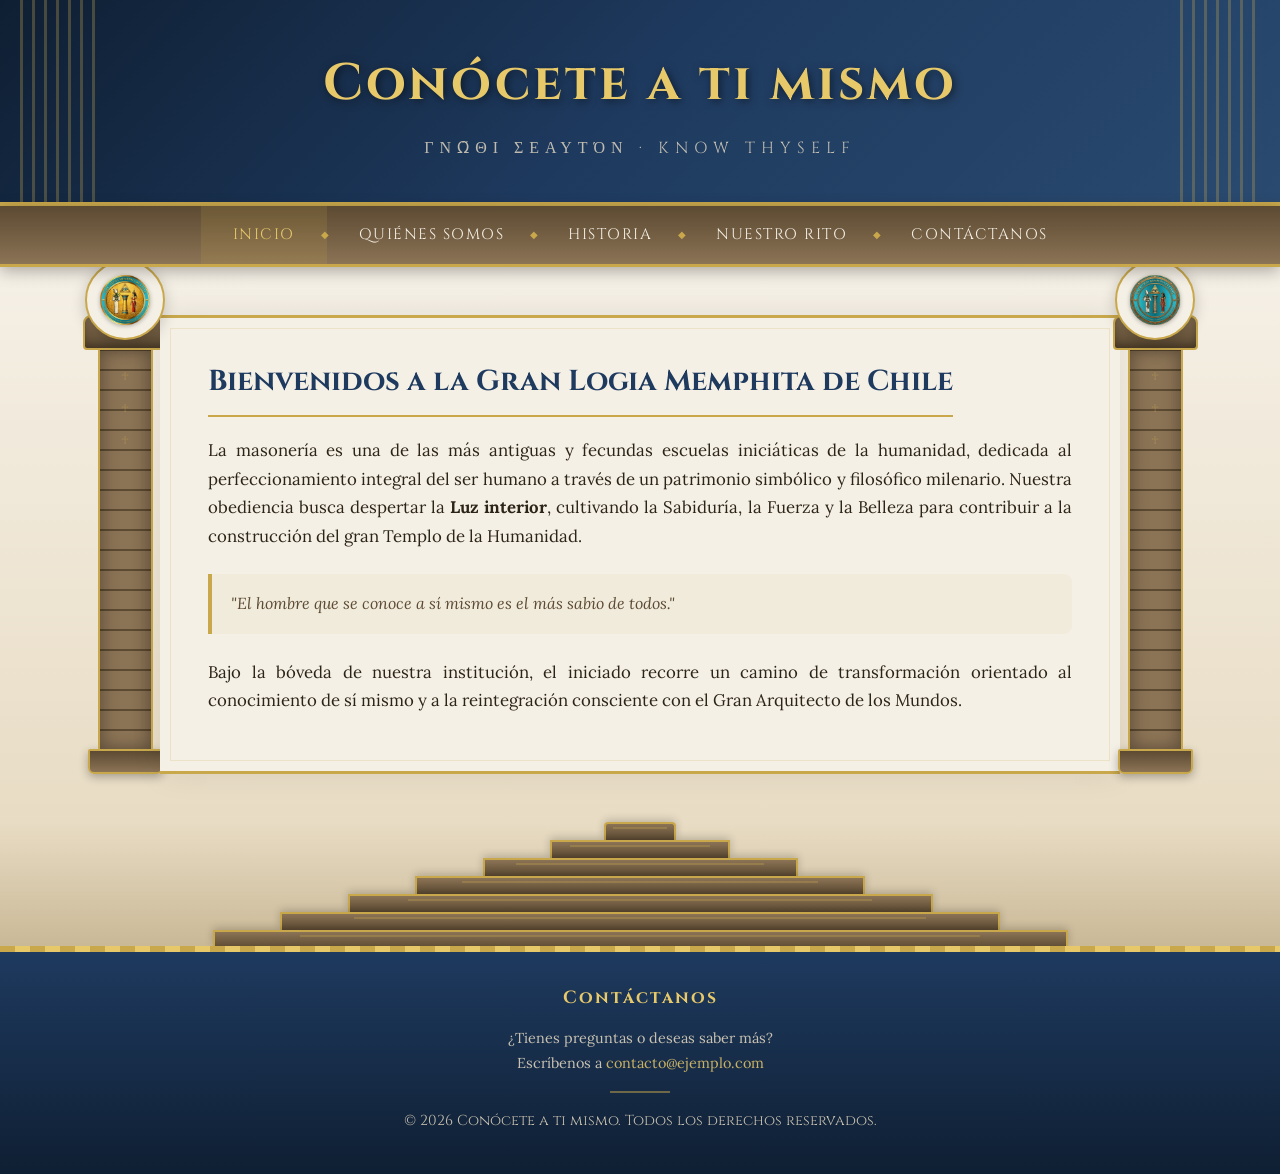
==== index.html @ 55888c6f "Primera version del sitio Rito de Memphis" ====
<!DOCTYPE html>
<html lang="es">
<head>
  <meta charset="UTF-8">
  <meta name="viewport" content="width=device-width, initial-scale=1.0">
  <title>Conócete a ti mismo — Inicio</title>
  
  <!-- Favicon -->
  <link rel="icon" type="image/x-icon" href="img/favicon-16x16.png">
  <link rel="shortcut icon" href="img/favicon-16x16.png.ico">
  <link rel="apple-touch-icon" href="img/favicon-16x16.png.png">
  
  <!-- Google Fonts -->
  <link href="https://fonts.googleapis.com/css2?family=Cinzel:wght@400;600;700&family=Lora:ital,wght@0,400;0,600;1,400&display=swap" rel="stylesheet">
  
  <!-- Custom CSS -->
  <link rel="stylesheet" href="css/custom.css">
</head>
<body>

  <!-- ===== BANNER ===== -->
  <header class="banner">
    <h1>Conócete a ti mismo</h1>
    <p class="banner-sub">γνῶθι σεαυτόν · Know Thyself</p>
  </header>

  <!-- ===== MENÚ ===== -->
  <nav class="nav-bar">
    <ul>
      <li><a href="index.html" class="active">Inicio</a></li>
      <li><a href="quienes_somos.html">Quiénes somos</a></li>
      <li><a href="historia.html">Historia</a></li>
      <li><a href="nuestro_rito.html">Nuestro Rito</a></li>
      <li><a href="contactanos.html">Contáctanos</a></li>
    </ul>
  </nav>

  <!-- ===== CONTENIDO CON COLUMNAS EGIPCIAS ===== -->
  <main class="main-wrapper">
    <div class="temple-container">

      <!-- Columna izquierda con icono -->
      <aside class="egyptian-column" aria-hidden="true">
        <div class="column-icon">
          <img src="img/Logo_GLMCh_01.png" alt="Ojo de Horus" title="Ojo de Horus">
        </div>
        <div class="column-capital"></div>
        <div class="column-shaft"></div>
        <div class="column-base"></div>
      </aside>

      <!-- Área de contenido -->
      <article class="content-area">
        <h2>Bienvenidos a la Gran Logia Memphita de Chile</h2>
        <p>
          La masoner&iacute;a es una de las m&aacute;s antiguas y fecundas escuelas inici&aacute;ticas de la humanidad, 
          dedicada al perfeccionamiento integral del ser humano a trav&eacute;s de un patrimonio simb&oacute;lico y filos&oacute;fico milenario. 
          Nuestra obediencia busca despertar la <b>Luz interior</b>, cultivando la Sabidur&iacute;a, la Fuerza y la Belleza para contribuir a la 
          construcci&oacute;n del gran Templo de la Humanidad.
        </p>

        <blockquote>
          "El hombre que se conoce a sí mismo es el más sabio de todos."
        </blockquote>

        <p>
            Bajo la b&oacute;veda de nuestra instituci&oacute;n, el iniciado recorre un camino de transformaci&oacute;n orientado al conocimiento 
            de s&iacute; mismo y a la reintegraci&oacute;n consciente con el Gran Arquitecto de los Mundos.
        </p>

      </article>

      <!-- Columna derecha con icono -->
      <aside class="egyptian-column" aria-hidden="true">
        <div class="column-icon">
          <img src="img/Logo_GLMCh_02.png" alt="Escarabajo sagrado" title="Escarabajo sagrado">
        </div>
        <div class="column-capital"></div>
        <div class="column-shaft"></div>
        <div class="column-base"></div>
      </aside>

    </div>
  </main>

  <!-- ===== ESCALERAS ===== -->
  <section class="stairs-section" aria-hidden="true">
    <div class="stairs-container">
      <div class="stair stair-0"></div>  
      <div class="stair stair-1"></div>
      <div class="stair stair-2"></div>
      <div class="stair stair-3"></div>
      <div class="stair stair-4"></div>
      <div class="stair stair-5"></div>
      <div class="stair stair-6"></div>
    </div>
  </section>

  <!-- ===== FOOTER ===== -->
  <footer class="footer">
    <div class="footer-content">
      <h3>Contáctanos</h3>
      <p>
        ¿Tienes preguntas o deseas saber más?<br>
        Escríbenos a <a href="mailto:contacto@ejemplo.com">contacto@ejemplo.com</a>
      </p>
      <div class="footer-divider"></div>
      <p class="copyright">
        © 2026 Conócete a ti mismo. Todos los derechos reservados.
      </p>
    </div>
  </footer>

</body>
</html>
---- css/custom.css ----
/* ============================================
   CONÓCETE A TI MISMO — CUSTOM.CSS
   ============================================ */

/* ===== VARIABLES ===== */
:root {
  --arena: #E8DCC4;
  --arena-oscura: #C9B896;
  --piedra: #8B7355;
  --piedra-oscura: #5C4A32;
  --oro: #C9A84C;
  --oro-brillante: #E8C96A;
  --azul-nilo: #1E3A5F;
  --azul-noche: #0F1F33;
  --texto: #2C2416;
  --blanco-arena: #F5F0E6;
}

/* ===== RESET Y BASE ===== */
* {
  margin: 0;
  padding: 0;
  box-sizing: border-box;
}

body {
  font-family: 'Lora', Georgia, serif;
  background: var(--blanco-arena);
  color: var(--texto);
  line-height: 1.7;
  min-height: 100vh;
  display: flex;
  flex-direction: column;
}

/* ===== BANNER ===== */
.banner {
  background: linear-gradient(135deg, var(--azul-noche) 0%, var(--azul-nilo) 50%, #2A4A6F 100%);
  padding: 2.5rem 1rem;
  text-align: center;
  position: relative;
  overflow: hidden;
  border-bottom: 4px solid var(--oro);
}

.banner::before,
.banner::after {
  content: '';
  position: absolute;
  top: 0;
  width: 80px;
  height: 100%;
  background: repeating-linear-gradient(
    90deg,
    var(--oro) 0px, var(--oro) 3px,
    transparent 3px, transparent 12px
  );
  opacity: 0.3;
}

.banner::before { left: 20px; }
.banner::after { right: 20px; }

.banner h1 {
  font-family: 'Cinzel', serif;
  font-size: clamp(1.8rem, 5vw, 3.2rem);
  color: var(--oro-brillante);
  text-shadow: 2px 2px 8px rgba(0,0,0,0.5);
  letter-spacing: 3px;
  position: relative;
  z-index: 1;
}

.banner-sub {
  font-family: 'Cinzel', serif;
  font-size: clamp(0.8rem, 2vw, 1rem);
  color: var(--arena);
  margin-top: 0.5rem;
  letter-spacing: 6px;
  text-transform: uppercase;
  opacity: 0.8;
}

/* ===== MENÚ ===== */
.nav-bar {
  background: linear-gradient(180deg, var(--piedra-oscura) 0%, var(--piedra) 100%);
  border-bottom: 3px solid var(--oro);
  position: sticky;
  top: 0;
  z-index: 100;
  box-shadow: 0 4px 15px rgba(0,0,0,0.3);
}

.nav-bar ul {
  display: flex;
  justify-content: center;
  align-items: center;
  list-style: none;
  flex-wrap: wrap;
  max-width: 900px;
  margin: 0 auto;
}

.nav-bar li { position: relative; }

.nav-bar li:not(:last-child)::after {
  content: '◆';
  color: var(--oro);
  font-size: 0.6rem;
  position: absolute;
  right: -2px;
  top: 50%;
  transform: translateY(-50%);
}

.nav-bar a {
  display: block;
  padding: 1rem 2rem;
  color: var(--blanco-arena);
  text-decoration: none;
  font-family: 'Cinzel', serif;
  font-size: 0.95rem;
  letter-spacing: 1.5px;
  text-transform: uppercase;
  transition: all 0.3s ease;
  position: relative;
}

.nav-bar a::after {
  content: '';
  position: absolute;
  bottom: 8px;
  left: 50%;
  width: 0;
  height: 2px;
  background: var(--oro-brillante);
  transition: all 0.3s ease;
  transform: translateX(-50%);
}

.nav-bar a:hover {
  color: var(--oro-brillante);
  background: rgba(201,168,76,0.1);
}

.nav-bar a:hover::after { width: 60%; }

.nav-bar .active {
  color: var(--oro-brillante);
  background: rgba(201,168,76,0.15);
}

/* ===== CONTENIDO ===== */
.main-wrapper {
  flex: 1;
  display: flex;
  justify-content: center;
  padding: 3rem 1rem;
  background: linear-gradient(180deg, var(--blanco-arena) 0%, var(--arena) 100%);
  position: relative;
}

.temple-container {
  display: flex;
  max-width: 1100px;
  width: 100%;
  gap: 0;
  position: relative;
}

/* ===== COLUMNA EGIPCIA ===== */
.egyptian-column {
  width: 70px;
  flex-shrink: 0;
  display: flex;
  flex-direction: column;
  align-items: center;
  position: relative;
}

/* ICONO SOBRE LA COLUMNA */
.column-icon {
  position: absolute;
  top: -55px;
  left: 50%;
  transform: translateX(-50%);
  z-index: 10;
  width: 80px;
  height: 80px;
  background: var(--blanco-arena);
  border: 2px solid var(--oro);
  border-radius: 50%;
  display: flex;
  align-items: center;
  justify-content: center;
  box-shadow: 0 4px 15px rgba(0,0,0,0.2);
  padding: 4px;
}

.column-icon img {
  width: 100%;
  height: 100%;
  object-fit: contain;
  filter: drop-shadow(0 1px 2px rgba(0,0,0,0.3));
}

/* Capitel */
.column-capital {
  width: 85px;
  height: 35px;
  background: linear-gradient(180deg, var(--piedra) 0%, var(--piedra-oscura) 100%);
  border-radius: 8px 8px 4px 4px;
  border: 2px solid var(--oro);
  position: relative;
  box-shadow: inset 0 -3px 8px rgba(0,0,0,0.3);
}

.column-capital::before {
  content: '';
  position: absolute;
  top: -8px;
  left: 50%;
  transform: translateX(-50%);
  width: 50px;
  height: 12px;
  background: var(--oro);
  border-radius: 4px 4px 0 0;
  box-shadow: 0 2px 5px rgba(0,0,0,0.3);
}

/* Fuste */
.column-shaft {
  flex: 1;
  width: 55px;
  background: repeating-linear-gradient(
    0deg,
    var(--piedra) 0px, var(--piedra) 18px,
    var(--piedra-oscura) 18px, var(--piedra-oscura) 20px
  );
  border-left: 2px solid var(--oro);
  border-right: 2px solid var(--oro);
  position: relative;
  box-shadow: inset 5px 0 15px rgba(0,0,0,0.2), inset -5px 0 15px rgba(0,0,0,0.2);
}

.column-shaft::before {
  content: '☥ ☥ ☥';
  position: absolute;
  top: 20px;
  left: 50%;
  transform: translateX(-50%);
  color: var(--oro);
  font-size: 0.7rem;
  opacity: 0.4;
  writing-mode: vertical-rl;
  letter-spacing: 8px;
}

/* Base */
.column-base {
  width: 75px;
  height: 25px;
  background: linear-gradient(180deg, var(--piedra-oscura) 0%, var(--piedra) 100%);
  border-radius: 2px 2px 6px 6px;
  border: 2px solid var(--oro);
  box-shadow: 0 3px 10px rgba(0,0,0,0.3);
}

/* ===== ÁREA DE CONTENIDO ===== */
.content-area {
  flex: 1;
  background: var(--blanco-arena);
  border-top: 3px solid var(--oro);
  border-bottom: 3px solid var(--oro);
  padding: 2.5rem 3rem;
  min-height: 400px;
  box-shadow: 0 0 30px rgba(0,0,0,0.08);
  position: relative;
}

.content-area::before {
  content: '';
  position: absolute;
  top: 10px; left: 10px; right: 10px; bottom: 10px;
  border: 1px solid rgba(201,168,76,0.2);
  pointer-events: none;
}

.content-area h2 {
  font-family: 'Cinzel', serif;
  font-size: 1.8rem;
  color: var(--azul-nilo);
  margin-bottom: 1.2rem;
  padding-bottom: 0.5rem;
  border-bottom: 2px solid var(--oro);
  display: inline-block;
}

.content-area h3 {
  font-family: 'Cinzel', serif;
  font-size: 1.2rem;
  color: var(--piedra-oscura);
  margin: 1.5rem 0 0.8rem;
}

.content-area p {
  margin-bottom: 1rem;
  text-align: justify;
  font-size: 1.05rem;
}

.content-area blockquote {
  border-left: 4px solid var(--oro);
  padding-left: 1.2rem;
  margin: 1.5rem 0;
  font-style: italic;
  color: var(--piedra-oscura);
  background: rgba(232,220,196,0.3);
  padding: 1rem 1.2rem;
  border-radius: 0 8px 8px 0;
}

/* ===== ESCALERAS ===== */
.stairs-section {
  background: linear-gradient(180deg, var(--arena) 0%, var(--arena-oscura) 100%);
  padding: 0;
  display: flex;
  flex-direction: column;
  align-items: center;
}

.stairs-container {
  width: 100%;
  max-width: 900px;
  display: flex;
  flex-direction: column;
  align-items: center;
}

.stair {
  height: 18px;
  background: linear-gradient(180deg, var(--piedra) 0%, var(--piedra-oscura) 100%);
  border-top: 2px solid var(--oro);
  border-left: 2px solid var(--oro);
  border-right: 2px solid var(--oro);
  position: relative;
  box-shadow: 0 -2px 8px rgba(0,0,0,0.2);
}

.stair::after {
  content: '';
  position: absolute;
  top: 3px; left: 10%; right: 10%;
  height: 2px;
  background: rgba(201,168,76,0.3);
}

.stair-0 { width: 8%; border-radius: 4px 4px 0 0; }
.stair-1 { width: 20%; }
.stair-2 { width: 35%; }
.stair-3 { width: 50%; }
.stair-4 { width: 65%; }
.stair-5 { width: 80%; }
.stair-6 { width: 95%; border-radius: 0 0 2px 2px; }

/* ===== FOOTER ===== */
.footer {
  background: linear-gradient(180deg, var(--azul-nilo) 0%, var(--azul-noche) 100%);
  color: var(--arena);
  padding: 2rem 1rem;
  text-align: center;
  border-top: 4px solid var(--oro);
  position: relative;
}

.footer::before {
  content: '';
  position: absolute;
  top: -6px; left: 0; right: 0;
  height: 6px;
  background: repeating-linear-gradient(
    90deg,
    var(--oro) 0px, var(--oro) 15px,
    var(--oro-brillante) 15px, var(--oro-brillante) 30px
  );
}

.footer-content { max-width: 800px; margin: 0 auto; }

.footer h3 {
  font-family: 'Cinzel', serif;
  color: var(--oro-brillante);
  font-size: 1.1rem;
  margin-bottom: 0.8rem;
  letter-spacing: 2px;
}

.footer p { font-size: 0.9rem; opacity: 0.85; margin-bottom: 0.5rem; }

.footer a {
  color: var(--oro-brillante);
  text-decoration: none;
  transition: color 0.3s;
}

.footer a:hover { color: var(--blanco-arena); text-decoration: underline; }

.footer-divider {
  width: 60px; height: 2px;
  background: var(--oro);
  margin: 1rem auto;
  opacity: 0.5;
}

.copyright {
  font-size: 0.8rem;
  opacity: 0.6;
  margin-top: 1rem;
  font-family: 'Cinzel', serif;
}

/* ===== SUCESIÓN DE GRANDES MAESTROS ===== */

.section-title {
  font-family: 'Cinzel', serif;
  font-size: 1.4rem;
  color: var(--azul-nilo);
  margin-bottom: 1.5rem;
  padding-bottom: 0.6rem;
  border-bottom: 2px solid var(--oro);
  display: inline-block;
  letter-spacing: 1px;
}

.maestros-lista {
  list-style: none;
  padding: 0;
  margin: 0;
}

.maestro-item {
  position: relative;
  padding: 1.2rem 1.5rem 1.2rem 3.5rem;
  margin-bottom: 1rem;
  background: linear-gradient(135deg, rgba(232,220,196,0.4) 0%, rgba(245,240,230,0.8) 100%);
  border-left: 4px solid var(--oro);
  border-radius: 0 8px 8px 0;
  transition: all 0.3s ease;
}

.maestro-item:hover {
  background: linear-gradient(135deg, rgba(232,220,196,0.7) 0%, rgba(245,240,230,0.9) 100%);
  transform: translateX(4px);
  box-shadow: 0 4px 15px rgba(0,0,0,0.08);
}

/* Número romano decorativo */
.maestro-item::before {
  content: attr(data-numero);
  position: absolute;
  left: 0.8rem;
  top: 50%;
  transform: translateY(-50%);
  font-family: 'Cinzel', serif;
  font-size: 1.3rem;
  font-weight: 700;
  color: var(--oro);
  opacity: 0.6;
}

.maestro-nombre {
  font-family: 'Cinzel', serif;
  font-size: 1.15rem;
  font-weight: 700;
  color: var(--azul-noche);
  display: block;
  margin-bottom: 0.4rem;
  letter-spacing: 0.5px;
}

.maestro-nombre::after {
  content: '';
  display: block;
  width: 40px;
  height: 2px;
  background: linear-gradient(90deg, var(--oro) 0%, transparent 100%);
  margin-top: 0.3rem;
}

.maestro-desc {
  font-size: 0.95rem;
  color: var(--piedra-oscura);
  line-height: 1.6;
}

.maestro-desc strong {
  color: #8B2E2E;
  font-weight: 600;
}

/* ============================================
   3. NUESTRO RITO — FORMATO ELEGANTE
   ============================================ */

.rito-seccion {
  margin: 2rem 0;
}

/* ===== ENCABEZADO ===== */
.rito-header {
  text-align: center;
  margin-bottom: 2rem;
  position: relative;
  padding-bottom: 1.5rem;
}

.rito-header::after {
  content: '';
  position: absolute;
  bottom: 0;
  left: 50%;
  transform: translateX(-50%);
  width: 120px;
  height: 3px;
  background: linear-gradient(90deg, transparent 0%, var(--oro) 50%, transparent 100%);
}

.rito-numero {
  font-family: 'Cinzel', serif;
  font-size: 2.5rem;
  font-weight: 700;
  color: var(--oro);
  opacity: 0.4;
  display: block;
  line-height: 1;
  margin-bottom: 0.3rem;
}

.rito-titulo {
  font-family: 'Cinzel', serif;
  font-size: 1.5rem;
  font-weight: 700;
  color: var(--azul-nilo);
  letter-spacing: 1px;
  margin-bottom: 0.3rem;
}

.rito-subtitulo {
  font-family: 'Cinzel', serif;
  font-size: 0.95rem;
  color: var(--piedra);
  letter-spacing: 3px;
  text-transform: uppercase;
  opacity: 0.8;
}

/* ===== INTRODUCCIÓN ===== */
.rito-intro {
  font-size: 1.05rem;
  text-align: justify;
  margin-bottom: 2rem;
  padding: 0 0.5rem;
}

.rito-intro strong {
  color: var(--rojo-egipcio);
  font-weight: 600;
}

/* ===== CITA DESTACADA ===== */
.rito-cita {
  position: relative;
  margin: 2rem 0;
  padding: 1.5rem 2rem 1.5rem 3rem;
  background: linear-gradient(135deg, rgba(201,168,76,0.1) 0%, rgba(232,220,196,0.3) 100%);
  border-left: 4px solid var(--oro);
  border-radius: 0 12px 12px 0;
  font-style: italic;
  color: var(--piedra-oscura);
  font-size: 1.1rem;
}

.rito-cita::before {
  content: '"';
  font-family: 'Cinzel', serif;
  font-size: 3rem;
  color: var(--oro);
  opacity: 0.3;
  position: absolute;
  top: -0.3rem;
  left: 0.8rem;
  line-height: 1;
}

/* ===== PILARES NUMÉRICOS ===== */
.pilares-section {
  margin: 2rem 0;
  text-align: center;
}

.pilares-label {
  font-family: 'Cinzel', serif;
  font-size: 0.85rem;
  color: var(--piedra);
  letter-spacing: 4px;
  text-transform: uppercase;
  margin-bottom: 1rem;
  opacity: 0.7;
}

.pilares-grid {
  display: flex;
  justify-content: center;
  gap: 2rem;
  flex-wrap: wrap;
}

.pilar {
  display: flex;
  flex-direction: column;
  align-items: center;
  padding: 1rem 1.5rem;
  background: linear-gradient(180deg, var(--blanco-arena) 0%, rgba(232,220,196,0.5) 100%);
  border: 2px solid var(--oro);
  border-radius: 8px;
  min-width: 120px;
  transition: all 0.3s ease;
}

.pilar:hover {
  transform: translateY(-4px);
  box-shadow: 0 8px 20px rgba(0,0,0,0.1);
}

.pilar-numero {
  font-family: 'Cinzel', serif;
  font-size: 2.2rem;
  font-weight: 700;
  color: var(--oro);
  line-height: 1;
}

.pilar-nombre {
  font-family: 'Cinzel', serif;
  font-size: 0.85rem;
  color: var(--azul-nilo);
  margin-top: 0.5rem;
  letter-spacing: 1px;
}

/* ===== TRABAJO INTERIOR ===== */
.trabajo-header {
  font-family: 'Cinzel', serif;
  font-size: 1.2rem;
  color: var(--azul-nilo);
  text-align: center;
  margin: 2.5rem 0 1rem;
  padding-bottom: 0.5rem;
  border-bottom: 2px solid var(--oro);
  display: inline-block;
  position: relative;
  left: 50%;
  transform: translateX(-50%);
}

.trabajo-lema {
  text-align: center;
  font-style: italic;
  color: var(--piedra-oscura);
  margin-bottom: 1.5rem;
  font-size: 1rem;
}

.trabajo-lista {
  list-style: none;
  padding: 0;
  margin: 0;
}

.trabajo-item {
  position: relative;
  padding: 1.2rem 1.5rem 1.2rem 3.5rem;
  margin-bottom: 1rem;
  background: linear-gradient(135deg, rgba(232,220,196,0.3) 0%, rgba(245,240,230,0.6) 100%);
  border-left: 4px solid var(--piedra);
  border-radius: 0 8px 8px 0;
  transition: all 0.3s ease;
}

.trabajo-item:hover {
  background: linear-gradient(135deg, rgba(232,220,196,0.6) 0%, rgba(245,240,230,0.8) 100%);
  transform: translateX(4px);
}

.trabajo-item::before {
  content: attr(data-simbolo);
  position: absolute;
  left: 0.8rem;
  top: 50%;
  transform: translateY(-50%);
  font-size: 1.4rem;
  opacity: 0.6;
}

.trabajo-titulo {
  font-family: 'Cinzel', serif;
  font-size: 1.05rem;
  font-weight: 700;
  color: var(--azul-noche);
  display: block;
  margin-bottom: 0.3rem;
}

.trabajo-desc {
  font-size: 0.95rem;
  color: var(--piedra-oscura);
}

/* ===== CIERRE ===== */
.rito-cierre {
  margin-top: 2rem;
  padding: 1.5rem;
  text-align: center;
  font-style: italic;
  color: var(--piedra-oscura);
  background: linear-gradient(180deg, transparent 0%, rgba(232,220,196,0.4) 100%);
  border-top: 1px solid rgba(201,168,76,0.3);
}

.rito-cierre strong {
  color: var(--azul-nilo);
  font-weight: 600;
}

/* ===== RESPONSIVE ===== */
@media (max-width: 480px) {
  .rito-titulo { font-size: 1.2rem; }
  .rito-subtitulo { font-size: 0.8rem; letter-spacing: 2px; }
  .pilares-grid { gap: 1rem; }
  .pilar { min-width: 100px; padding: 0.8rem 1rem; }
  .rito-cita { padding: 1.2rem 1.5rem 1.2rem 2.5rem; }
  .trabajo-item { padding: 1rem 1rem 1rem 3rem; }
}


@media (max-width: 480px) {
  .maestro-item { padding: 1rem 1rem 1rem 2.8rem; }
  .maestro-nombre { font-size: 1rem; }
  .maestro-item::before { font-size: 1.1rem; left: 0.5rem; }
}


/* ===== RESPONSIVE ===== */
@media (max-width: 768px) {
  .egyptian-column { display: none; }
  
  .content-area {
    padding: 1.5rem;
    border-left: 3px solid var(--oro);
    border-right: 3px solid var(--oro);
  }
  
  .nav-bar a {
    padding: 0.8rem 1.2rem;
    font-size: 0.8rem;
    letter-spacing: 1px;
  }
  
  .nav-bar li:not(:last-child)::after { display: none; }
  .banner h1 { letter-spacing: 1px; }
  .stair { height: 14px; }
}

@media (max-width: 480px) {
  .nav-bar ul { flex-direction: column; }
  .nav-bar li { width: 100%; text-align: center; }
  .nav-bar a { padding: 0.7rem; border-bottom: 1px solid rgba(201,168,76,0.2); }
  .nav-bar li:not(:last-child)::after { display: none; }
  .content-area { padding: 1rem; }
  .banner { padding: 1.5rem 0.5rem; }
}
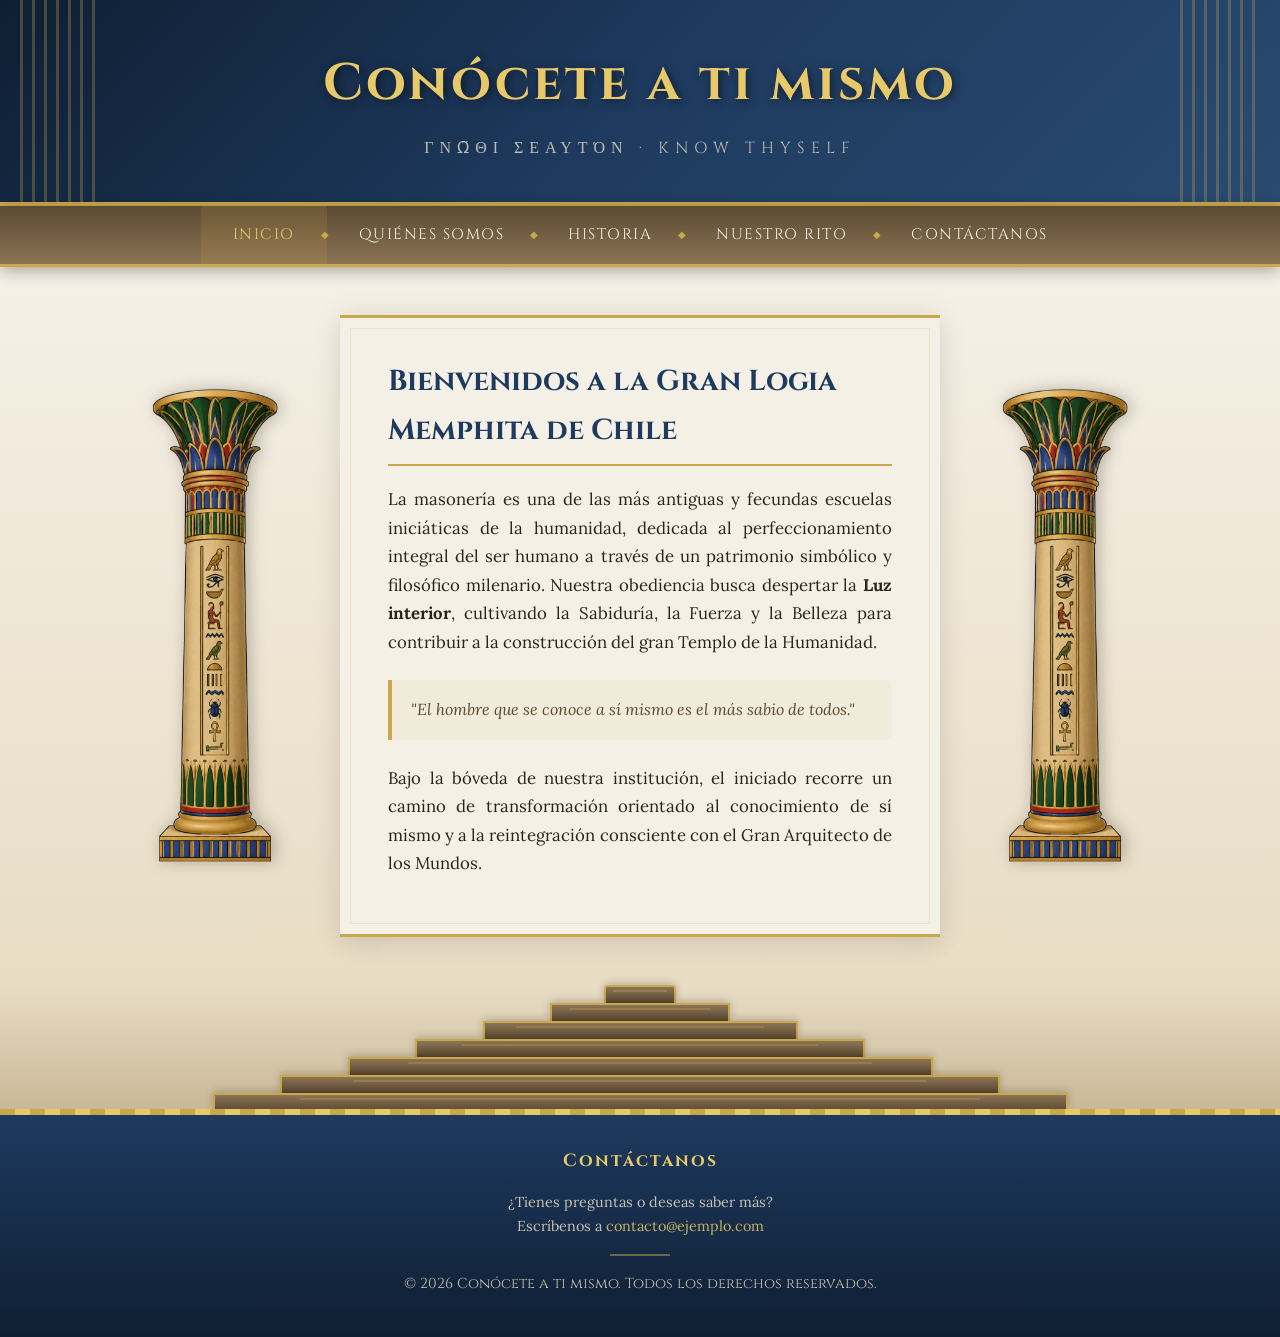
==== commit 76a794f4: "Cambio de columnas por imagen" ====
--- a/index.html
+++ b/index.html
@@ -40,14 +40,9 @@
     <div class="temple-container">
 
       <!-- Columna izquierda con icono -->
-      <aside class="egyptian-column" aria-hidden="true">
-        <div class="column-icon">
-          <img src="img/Logo_GLMCh_01.png" alt="Ojo de Horus" title="Ojo de Horus">
-        </div>
-        <div class="column-capital"></div>
-        <div class="column-shaft"></div>
-        <div class="column-base"></div>
-      </aside>
+    <aside class="egyptian-column-img" aria-hidden="true">
+        <img src="img/ColumnaEgipcia.png" alt="Columna egipcia decorativa">
+    </aside>
 
       <!-- Área de contenido -->
       <article class="content-area">
@@ -71,14 +66,9 @@
       </article>
 
       <!-- Columna derecha con icono -->
-      <aside class="egyptian-column" aria-hidden="true">
-        <div class="column-icon">
-          <img src="img/Logo_GLMCh_02.png" alt="Escarabajo sagrado" title="Escarabajo sagrado">
-        </div>
-        <div class="column-capital"></div>
-        <div class="column-shaft"></div>
-        <div class="column-base"></div>
-      </aside>
+    <aside class="egyptian-column-img" aria-hidden="true">
+    <img src="img/ColumnaEgipcia.png" alt="Columna egipcia decorativa">
+    </aside>
 
     </div>
   </main>
--- a/css/custom.css
+++ b/css/custom.css
@@ -168,15 +168,36 @@
   position: relative;
 }
 
-/* ===== COLUMNA EGIPCIA ===== */
-.egyptian-column {
-  width: 70px;
+/* ===== COLUMNA EGIPCIA CON IMAGEN - CONTAIN CENTRADO ===== */
+.egyptian-column-img {
+  width: 250px;
   flex-shrink: 0;
   display: flex;
-  flex-direction: column;
-  align-items: center;
-  position: relative;
-}
+  align-items: center;      /* Centrado vertical */
+  justify-content: center;  /* Centrado horizontal */
+  position: relative;
+  min-height: 300px;        /* Altura mínima para que se vea bien */
+}
+
+.egyptian-column-img img {
+  width: 100%;
+  max-height: 100%;
+  object-fit: contain;
+  object-position: center;
+  filter: drop-shadow(3px 0 8px rgba(0,0,0,0.25));
+  transition: filter 0.3s ease;
+}
+
+.egyptian-column-img:hover img {
+  filter: drop-shadow(5px 0 12px rgba(0,0,0,0.35));
+}
+
+/* Columna espejada (invertida horizontalmente) */
+.egyptian-column-img.mirrored img {
+  transform: scaleX(-1);
+}
+
+
 
 /* ICONO SOBRE LA COLUMNA */
 .column-icon {
@@ -274,8 +295,16 @@
   border-bottom: 3px solid var(--oro);
   padding: 2.5rem 3rem;
   min-height: 400px;
-  box-shadow: 0 0 30px rgba(0,0,0,0.08);
-  position: relative;
+  box-shadow: 
+    0 0 30px rgba(0,0,0,0.08),
+    0 8px 25px rgba(0,0,0,0.06);    /* Sombra inferior elegante */
+  position: relative;
+}
+
+.content-area:hover {
+  box-shadow: 
+    0 0 40px rgba(0,0,0,0.1),
+    0 12px 35px rgba(0,0,0,0.08);   /* Sombra más pronunciada al pasar el mouse */
 }
 
 .content-area::before {
@@ -730,6 +759,100 @@
 .rito-cierre strong {
   color: var(--azul-nilo);
   font-weight: 600;
+}
+
+/* ===== COLUMNA EGIPCIA (ANTIGUA - ya no se usa) ===== */
+.egyptian-column {
+  width: 70px;
+  flex-shrink: 0;
+  display: flex;
+  flex-direction: column;
+  align-items: center;
+  position: relative;
+}
+
+.column-icon {
+  position: absolute;
+  top: -55px;
+  left: 50%;
+  transform: translateX(-50%);
+  z-index: 10;
+  width: 50px;
+  height: 50px;
+  background: var(--blanco-arena);
+  border: 2px solid var(--oro);
+  border-radius: 50%;
+  display: flex;
+  align-items: center;
+  justify-content: center;
+  box-shadow: 0 4px 15px rgba(0,0,0,0.2);
+  padding: 4px;
+}
+
+.column-icon img {
+  width: 100%;
+  height: 100%;
+  object-fit: contain;
+  filter: drop-shadow(0 1px 2px rgba(0,0,0,0.3));
+}
+
+.column-capital {
+  width: 85px;
+  height: 35px;
+  background: linear-gradient(180deg, var(--piedra) 0%, var(--piedra-oscura) 100%);
+  border-radius: 8px 8px 4px 4px;
+  border: 2px solid var(--oro);
+  position: relative;
+  box-shadow: inset 0 -3px 8px rgba(0,0,0,0.3);
+}
+
+.column-capital::before {
+  content: '';
+  position: absolute;
+  top: -8px;
+  left: 50%;
+  transform: translateX(-50%);
+  width: 50px;
+  height: 12px;
+  background: var(--oro);
+  border-radius: 4px 4px 0 0;
+  box-shadow: 0 2px 5px rgba(0,0,0,0.3);
+}
+
+.column-shaft {
+  flex: 1;
+  width: 55px;
+  background: repeating-linear-gradient(
+    0deg,
+    var(--piedra) 0px, var(--piedra) 18px,
+    var(--piedra-oscura) 18px, var(--piedra-oscura) 20px
+  );
+  border-left: 2px solid var(--oro);
+  border-right: 2px solid var(--oro);
+  position: relative;
+  box-shadow: inset 5px 0 15px rgba(0,0,0,0.2), inset -5px 0 15px rgba(0,0,0,0.2);
+}
+
+.column-shaft::before {
+  content: '☥ ☥ ☥';
+  position: absolute;
+  top: 20px;
+  left: 50%;
+  transform: translateX(-50%);
+  color: var(--oro);
+  font-size: 0.7rem;
+  opacity: 0.4;
+  writing-mode: vertical-rl;
+  letter-spacing: 8px;
+}
+
+.column-base {
+  width: 75px;
+  height: 25px;
+  background: linear-gradient(180deg, var(--piedra-oscura) 0%, var(--piedra) 100%);
+  border-radius: 2px 2px 6px 6px;
+  border: 2px solid var(--oro);
+  box-shadow: 0 3px 10px rgba(0,0,0,0.3);
 }
 
 /* ===== RESPONSIVE ===== */
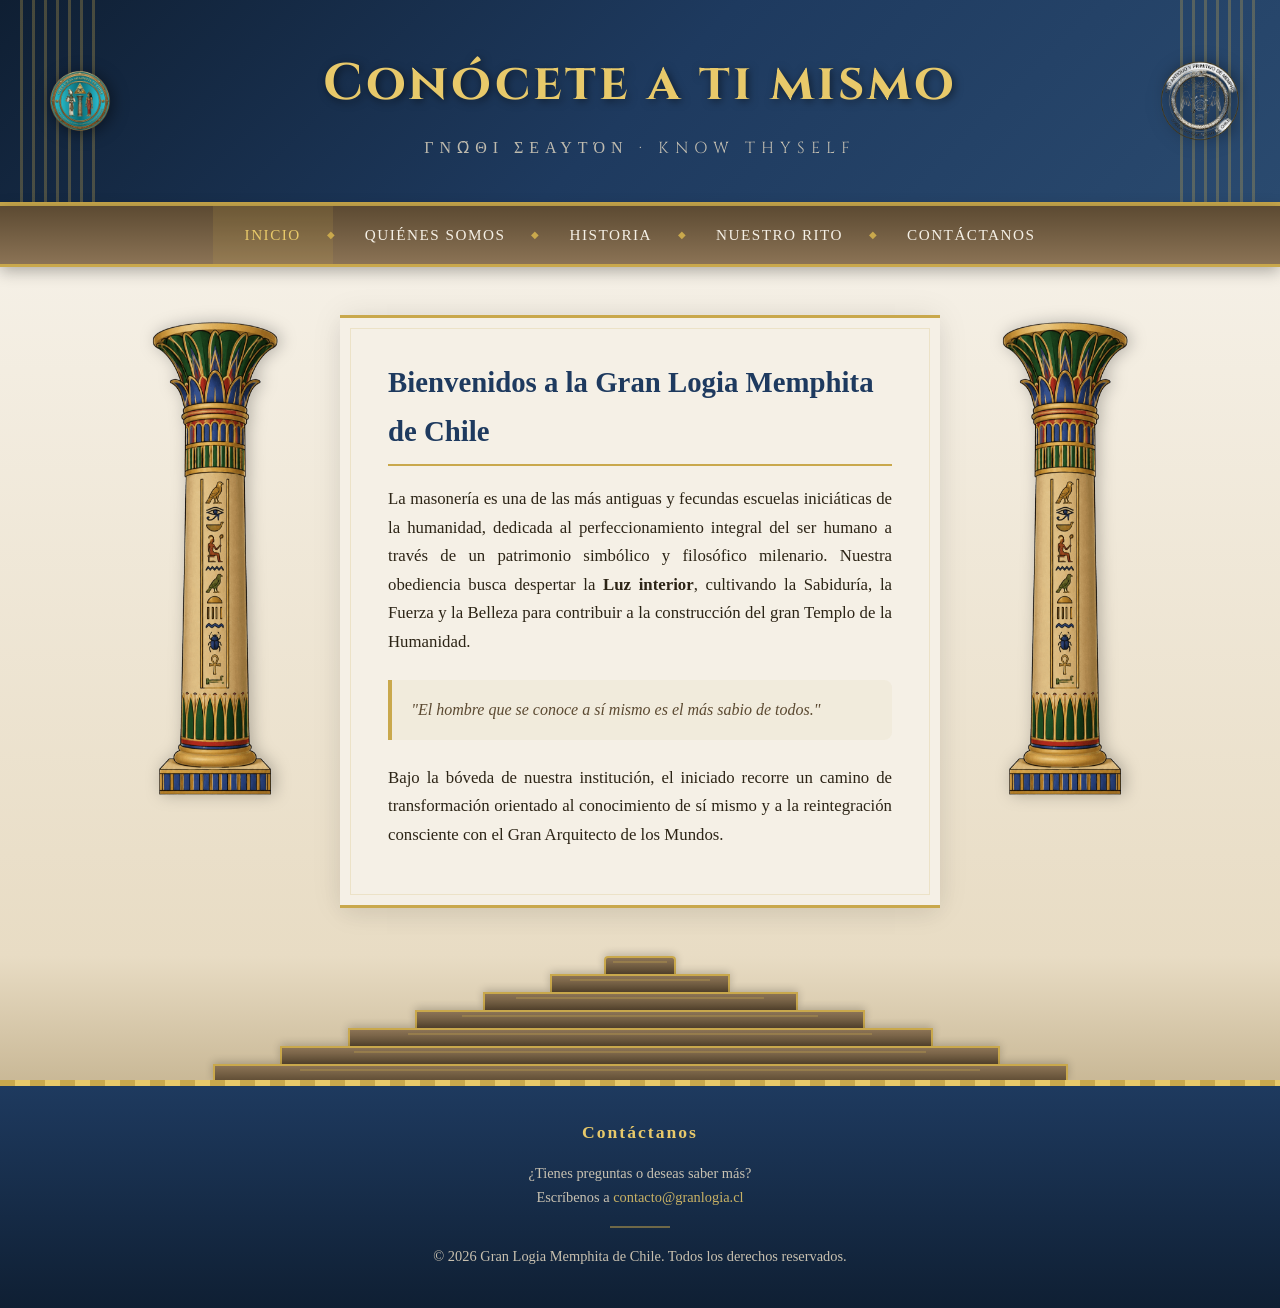
==== commit 49ef4847: "una pagina desde CUSTOM" ====
--- a/index.html
+++ b/index.html
@@ -3,12 +3,10 @@
 <head>
   <meta charset="UTF-8">
   <meta name="viewport" content="width=device-width, initial-scale=1.0">
-  <title>Conócete a ti mismo — Inicio</title>
+  <title>Nuestro Rito — Gran Logia Memphita de Chile</title>
   
   <!-- Favicon -->
   <link rel="icon" type="image/x-icon" href="img/favicon-16x16.png">
-  <link rel="shortcut icon" href="img/favicon-16x16.png.ico">
-  <link rel="apple-touch-icon" href="img/favicon-16x16.png.png">
   
   <!-- Google Fonts -->
   <link href="https://fonts.googleapis.com/css2?family=Cinzel:wght@400;600;700&family=Lora:ital,wght@0,400;0,600;1,400&display=swap" rel="stylesheet">
@@ -18,20 +16,34 @@
 </head>
 <body>
 
-  <!-- ===== BANNER ===== -->
+  <!-- ===== BANNER CON ÍCONOS ===== -->
   <header class="banner">
-    <h1>Conócete a ti mismo</h1>
-    <p class="banner-sub">γνῶθι σεαυτόν · Know Thyself</p>
+    <div class="banner-content">
+      
+      <div class="banner-icon banner-icon-left">
+        <img src="img/Logo_GLMCh_02.png" alt="Gran Logia Memphita de Chile">
+      </div>
+      
+      <div class="banner-text">
+        <h1>Conócete a ti mismo</h1>
+        <p class="banner-sub">γνῶθι σεαυτόν · Know Thyself</p>
+      </div>
+      
+      <div class="banner-icon banner-icon-right">
+        <img src="img/Logo_SoberanoSantuario.png" alt="Soberano Santuario">
+      </div>
+
+    </div>
   </header>
 
-  <!-- ===== MENÚ ===== -->
+  <!-- ===== MENÚ DE NAVEGACIÓN ===== -->
   <nav class="nav-bar">
     <ul>
-      <li><a href="index.html" class="active">Inicio</a></li>
-      <li><a href="quienes_somos.html">Quiénes somos</a></li>
-      <li><a href="historia.html">Historia</a></li>
-      <li><a href="nuestro_rito.html">Nuestro Rito</a></li>
-      <li><a href="contactanos.html">Contáctanos</a></li>
+      <li><a href="index.html?pagina=1" data-pagina="1">Inicio</a></li>
+      <li><a href="index.html?pagina=2" data-pagina="2">Quiénes somos</a></li>
+      <li><a href="index.html?pagina=3" data-pagina="3">Historia</a></li>
+      <li><a href="index.html?pagina=4" data-pagina="4">Nuestro Rito</a></li>
+      <li><a href="index.html?pagina=5" data-pagina="5">Contáctanos</a></li>
     </ul>
   </nav>
 
@@ -39,41 +51,24 @@
   <main class="main-wrapper">
     <div class="temple-container">
 
-      <!-- Columna izquierda con icono -->
-    <aside class="egyptian-column-img" aria-hidden="true">
+      <!-- Columna izquierda -->
+      <aside class="egyptian-column-img" aria-hidden="true">
         <img src="img/ColumnaEgipcia.png" alt="Columna egipcia decorativa">
-    </aside>
+      </aside>
 
       <!-- Área de contenido -->
-      <article class="content-area">
-        <h2>Bienvenidos a la Gran Logia Memphita de Chile</h2>
-        <p>
-          La masoner&iacute;a es una de las m&aacute;s antiguas y fecundas escuelas inici&aacute;ticas de la humanidad, 
-          dedicada al perfeccionamiento integral del ser humano a trav&eacute;s de un patrimonio simb&oacute;lico y filos&oacute;fico milenario. 
-          Nuestra obediencia busca despertar la <b>Luz interior</b>, cultivando la Sabidur&iacute;a, la Fuerza y la Belleza para contribuir a la 
-          construcci&oacute;n del gran Templo de la Humanidad.
-        </p>
+        <article class="content-area" id="contenido" data-pagina="inicio">
+        </article>        
 
-        <blockquote>
-          "El hombre que se conoce a sí mismo es el más sabio de todos."
-        </blockquote>
-
-        <p>
-            Bajo la b&oacute;veda de nuestra instituci&oacute;n, el iniciado recorre un camino de transformaci&oacute;n orientado al conocimiento 
-            de s&iacute; mismo y a la reintegraci&oacute;n consciente con el Gran Arquitecto de los Mundos.
-        </p>
-
-      </article>
-
-      <!-- Columna derecha con icono -->
-    <aside class="egyptian-column-img" aria-hidden="true">
-    <img src="img/ColumnaEgipcia.png" alt="Columna egipcia decorativa">
-    </aside>
+      <!-- Columna derecha -->
+      <aside class="egyptian-column-img" aria-hidden="true">
+        <img src="img/ColumnaEgipcia.png" alt="Columna egipcia decorativa">
+      </aside>
 
     </div>
   </main>
 
-  <!-- ===== ESCALERAS ===== -->
+  <!-- ===== ESCALERAS CON ANIMACIÓN ===== -->
   <section class="stairs-section" aria-hidden="true">
     <div class="stairs-container">
       <div class="stair stair-0"></div>  
@@ -92,14 +87,19 @@
       <h3>Contáctanos</h3>
       <p>
         ¿Tienes preguntas o deseas saber más?<br>
-        Escríbenos a <a href="mailto:contacto@ejemplo.com">contacto@ejemplo.com</a>
+        Escríbenos a <a href="mailto:contacto@granlogia.cl">contacto@granlogia.cl</a>
       </p>
       <div class="footer-divider"></div>
       <p class="copyright">
-        © 2026 Conócete a ti mismo. Todos los derechos reservados.
+        © 2026 Gran Logia Memphita de Chile. Todos los derechos reservados.
       </p>
     </div>
   </footer>
 
+  <!-- jQuery y Bootstrap JS -->
+  <script src="js/jquery.min.js"></script>
+  <script src="js/bootstrap.bundle.min.js"></script>
+  <script src="js/cargar-contenido.js"></script>
+  
 </body>
-</html>+</html>
--- a/css/custom.css
+++ b/css/custom.css
@@ -1,6 +1,20 @@
 /* ============================================
    CONÓCETE A TI MISMO — CUSTOM.CSS
    ============================================ */
+
+
+:root {
+  /* Contenido de cada página */
+  --contenido-1: '<h2>Bienvenidos a la Gran Logia Memphita de Chile</h2><p>La masonería es una de las más antiguas y fecundas escuelas iniciáticas de la humanidad, dedicada al perfeccionamiento integral del ser humano a través de un patrimonio simbólico y filosófico milenario. Nuestra obediencia busca despertar la <strong>Luz interior</strong>, cultivando la Sabiduría, la Fuerza y la Belleza para contribuir a la construcción del gran Templo de la Humanidad. </p><blockquote>"El hombre que se conoce a sí mismo es el más sabio de todos."</blockquote><p>Bajo la bóveda de nuestra institución, el iniciado recorre un camino de transformación orientado al conocimiento de sí mismo y a la reintegración consciente con el Gran Arquitecto de los Mundos. </p>';
+  
+  --contenido-2: '<h2>Quiénes Somos</h2><h3>Nuestra Identidad y los Grandes Maestros de la Gran Logia Nacional de Chile</h3><p>La historia de la Gran Logia Nacional de Chile ha sido forjada por la visión, el compromiso y el trabajo de sus Grandes Maestros, quienes, en distintas etapas de su desarrollo, han contribuido a consolidar la obediencia y a fortalecer su identidad iniciática </p><p>Gran Logia Memphita de Chile. Tras más de una década de consolidación, nuestra obediencia adoptó el nombre de Gran Logia Memphita de Chile para expresar con fidelidad su misión y patrimonio iniciático. Este cambio no es una ruptura, sino la continuidad histórica y legítima de la obra iniciada en 2010.</p><h3 class="section-title">Sucesión de Grandes Maestros</h3><ul class="maestros-lista"><li class="maestro-item" data-numero="I"><span class="maestro-nombre">Emiliano Lepe</span><span class="maestro-desc">Fue el fundador de la institución y el Primer Gram Maestro. Bajo su conducción se establecieron las bases organizativas y administrativas de la obediencia, reuniendo a las logias fundadoras bajo un proyecto común inspirado en la fraternidad, la libertad de conciencia y el perfeccionamiento del ser humano. Su gestión sentó los cimientos sobre los cuales comenzó a edificarse la Gran Logia Nacional de Chile.</span></li><li class="maestro-item" data-numero="II"><span class="maestro-nombre">Guillermo Urquizar</span><span class="maestro-desc">Le sucedió Guillermo Urquizar, quien impulsó una etapa de crecimiento y consolidación institucional. Durante su Gran Maestría se fortalecieron las estructuras de la obediencia, se promovió el desarrollo de nuevos talleres y se profundizó el estudio del Rito Antiguo y Primitivo de Memphis. Finalizado su mandato, continuó su servicio a la Orden siendo elegido Soberano Gran Comendador del Soberano Santuario de Chile, desde donde ejerce la conducción de los Altos Grados del rito y vela por la preservación de su tradición iniciática. Actualmente orienta los <strong>Altos Grados</strong> desde el <strong>Soberano Santuario de Chile</strong>.</span></li><li class="maestro-item" data-numero="III"><span class="maestro-nombre">Angelo Cares</span><span class="maestro-desc">La tercera Gran Maestría correspondió a Angelo Cares, cuya administración dio continuidad al proceso de fortalecimiento institucional iniciado por sus predecesores. Durante su gestión se consolidó el funcionamiento de la obediencia, se promovió la formación de los hermanos y se afianzó el trabajo fraternal entre las logias, preparando el camino para la etapa de desarrollo doctrinal que seguiría posteriormente.</span></li><li class="maestro-item" data-numero="III"><span class="maestro-nombre">Iván Arriagada Mercado</span><span class="maestro-desc">La cuarta etapa corresponde a la Gran Maestría de Iván Arriagada Mercado, bajo cuyo gobierno la institución ha consolidado plenamente su identidad memphita. Durante este período se ha impulsado la recuperación y preservación de las liturgias tradicionales del Rito Antiguo y Primitivo de Memphis, la formación doctrinaria sistemática de los hermanos, la creación de nuevas logias y cuerpos filosóficos, la elaboración de material de estudio y el fortalecimiento del Soberano Santuario de Chile. Asimismo, se ha promovido el reconocimiento y la proyección internacional de la obediencia, culminando este proceso con la decisión institucional de adoptar la denominación de Gran Logia Memphita de Chile, expresión fiel de su identidad, misión y compromiso con la tradición iniciática memphita.</span></li></ul>';
+  
+  --contenido-3: '<h2>Historia</h2><p><h3>Orígenes Mundiales</h3>El rito tiene sus raíces en las tradiciones de la masonería egipcia del siglo XVIII, destacando el Rito Primitivo de los Philadelphos (1779) y el Rito de Mizraïm (1801). Tras la expedición de Napoleón a Egipto, el interés por la cultura faraónica creció, llevando a Jacques Étienne Marconis de Nègre a organizar oficialmente el Rito de Memphis entre 1838 y 1839 en Francia.</p><h3 class="section-title">Presencia en Chile</h3><ul class="maestros-lista"><li class="maestro-item" data-numero="I"><span class="maestro-nombre">Siglo XIX</span><span class="maestro-desc">El rito llega a Chile de la mano de León Tournier Perron en 1893, quien difundió la tradición en Valparaíso y Concepción.</span></li><li class="maestro-item" data-numero="II"><span class="maestro-nombre">Siglo XX</span><span class="maestro-desc">La tradición fue preservada por figuras como Otto Reszczynski Ramírez y Alfredo Utrera Tournier, con una reorganización clave en la década de 1960 gracias a nuevas cartas patentes europeas.</span></li><li class="maestro-item" data-numero="III"><span class="maestro-nombre">Actualmente</span><span class="maestro-desc">El 13 de febrero de 2010 se funda la Gran Logia Nacional de Chile, obteniendo meses después el reconocimiento internacional de la Sociedad de Grandes Logias en Alianza (SOGLIA).</span></li></ul>';
+  
+  --contenido-4: '<h2>Nuestro Rito</h2><div class="rito-seccion"><!-- Encabezado --><div class="rito-header"><p class="rito-subtitulo">El Rito Antiguo y Primitivo de Memphis</p></div><!-- Introducción --><p class="rito-intro">El Rito de Memphis ocupa un lugar singular por la profundidad de su simbolismo, inspirado en la <strong>antigua sabiduría egipcia</strong> y enriquecido por el <strong>hermetismo</strong>, la <strong>alquimia</strong>, la <strong>cábala</strong> y el <strong>neoplatonismo</strong>. Su doctrina enseña que el universo está ordenado mediante principios de número, proporción y armonía.</p><!-- Cita destacada --><div class="rito-cita">Los números tres, cinco y siete sintetizan los pilares de Fuerza, Belleza y Sabiduría.</div><!-- Pilares numéricos --><div class="pilares-section"><p class="pilares-label">Los Tres Pilares</p><div class="pilares-grid"><div class="pilar"><span class="pilar-numero">3</span><span class="pilar-nombre">Belleza</span></div><div class="pilar"><span class="pilar-numero">5</span><span class="pilar-nombre">Fuerza</span></div><div class="pilar"><span class="pilar-numero">7</span><span class="pilar-nombre">Sabiduría</span></div></div></div><!-- Trabajo Interior --><h4 class="trabajo-header">El Trabajo Interior</h4><p class="trabajo-lema">Para el iniciado memphita, el verdadero templo es interior.</p><ul class="trabajo-lista"> class="trabajo-item" data-simbolo="◆"><span class="trabajo-titulo">La Piedra Bruta</span><span class="trabajo-desc">Representa la naturaleza imperfecta que debe ser trabajada con esfuerzo constante.</span></li><li class="trabajo-item" data-simbolo="■"><span class="trabajo-titulo">La Piedra Cúbica</span><span class="trabajo-desc">Simboliza al ser humano que ha logrado armonizar sus pensamientos, palabras y acciones.</span></li></ul><!-- Cierre --><div class="rito-cierre">Este camino tiene como finalidad formar individuos capaces de <strong>perfeccionar su carácter</strong>, <strong>desarrollar su inteligencia</strong> y <strong>comprender las leyes de la naturaleza</strong>.</div></div>';
+  
+  --contenido-5: '<h2>Contáctanos</h2><div style="text-align: center; padding: 3rem 1rem;"><!-- Ícono decorativo opcional (puedes quitarlo si prefieres solo texto) --><div style="font-size: 3rem; color: var(--oro); margin-bottom: 1.5rem;">⏳</div><p style="font-family: 'Cinzel', serif; font-size: 1.5rem; color: var(--azul-nilo); margin-bottom: 1.5rem; font-weight: 600;">Estamos puliendo el contenido</p><p style="font-size: 1.1rem; color: var(--piedra-oscura); line-height: 1.8; max-width: 600px; margin: 0 auto;">Pronto podrás comunicarte con nosotros a través de un formulario en este sitio.<br>Mientras tanto, si deseas saber más o tienes alguna consulta, puedes escribirnos directamente a:</p><div style="margin-top: 2rem;"><a href="mailto:contacto@granlogia.cl" style="display: inline-block;font-family: "Cinzel", serif;font-size: 1.2rem;color: var(--oro-brillante);text-decoration: none;border: 2px solid var(--oro);padding: 0.8rem 2rem;border-radius: 8px;transition: all 0.3s ease;background: rgba(201,168,76,0.05);" onmouseover="this.style.background='var(--oro)'; this.style.color='var(--azul-noche)';" onmouseout="this.style.background='rgba(201,168,76,0.05)'; this.style.color='var(--oro-brillante)';">contacto@glmemphita.cl</a></div></div>';
+}
 
 /* ===== VARIABLES ===== */
 :root {
@@ -24,7 +38,7 @@
 }
 
 body {
-  font-family: 'Lora', Georgia, serif;
+  font-family:var(--font-lora), Georgia, serif;
   background: var(--blanco-arena);
   color: var(--texto);
   line-height: 1.7;
@@ -61,6 +75,39 @@
 .banner::before { left: 20px; }
 .banner::after { right: 20px; }
 
+/* Nuevo contenedor flex para alinear íconos y texto */
+.banner-content {
+  display: flex;
+  align-items: center;
+  justify-content: center;
+  gap: 2rem;
+  position: relative;
+  z-index: 1;
+  max-width: 1200px;
+  margin: 0 auto;
+}
+
+.banner-icon {
+  flex-shrink: 0;
+  width: 80px;
+  height: 80px;
+  display: flex;
+  align-items: center;
+  justify-content: center;
+}
+
+.banner-icon img {
+  width: 100%;
+  height: 100%;
+  object-fit: contain;
+  filter: drop-shadow(2px 2px 8px rgba(0,0,0,0.5));
+}
+
+.banner-text {
+  flex: 1;
+  text-align: center;
+}
+
 .banner h1 {
   font-family: 'Cinzel', serif;
   font-size: clamp(1.8rem, 5vw, 3.2rem);
@@ -81,6 +128,18 @@
   opacity: 0.8;
 }
 
+/* Responsive para el banner con íconos */
+@media (max-width: 768px) {
+  .banner-content {
+    flex-direction: column;
+    gap: 1rem;
+  }
+
+  .banner-icon {
+    width: 60px;
+    height: 60px;
+  }
+}
 /* ===== MENÚ ===== */
 .nav-bar {
   background: linear-gradient(180deg, var(--piedra-oscura) 0%, var(--piedra) 100%);
@@ -118,7 +177,7 @@
   padding: 1rem 2rem;
   color: var(--blanco-arena);
   text-decoration: none;
-  font-family: 'Cinzel', serif;
+  font-family: var(--font-cinzel), serif;
   font-size: 0.95rem;
   letter-spacing: 1.5px;
   text-transform: uppercase;
@@ -168,20 +227,22 @@
   position: relative;
 }
 
-/* ===== COLUMNA EGIPCIA CON IMAGEN - CONTAIN CENTRADO ===== */
+/* ===== COLUMNA EGIPCIA FLOTANTE (STICKY) ===== */
 .egyptian-column-img {
   width: 250px;
   flex-shrink: 0;
   display: flex;
-  align-items: center;      /* Centrado vertical */
-  justify-content: center;  /* Centrado horizontal */
-  position: relative;
-  min-height: 300px;        /* Altura mínima para que se vea bien */
+  align-items: flex-start; /* La imagen se alinea arriba */
+  justify-content: center;
+  position: sticky; /* Hace que la columna se "pegue" al hacer scroll */
+  top: 100px; /* Distancia desde el tope de la ventana cuando se pega */
+  height: fit-content; /* La columna solo ocupa lo que necesita */
+  align-self: flex-start; /* Permite que sticky funcione correctamente */
 }
 
 .egyptian-column-img img {
   width: 100%;
-  max-height: 100%;
+  max-height: 80vh; /* La imagen no será más alta que el 80% de la ventana */
   object-fit: contain;
   object-position: center;
   filter: drop-shadow(3px 0 8px rgba(0,0,0,0.25));
@@ -295,14 +356,14 @@
   border-bottom: 3px solid var(--oro);
   padding: 2.5rem 3rem;
   min-height: 400px;
-  box-shadow: 
+  box-shadow:
     0 0 30px rgba(0,0,0,0.08),
     0 8px 25px rgba(0,0,0,0.06);    /* Sombra inferior elegante */
   position: relative;
 }
 
 .content-area:hover {
-  box-shadow: 
+  box-shadow:
     0 0 40px rgba(0,0,0,0.1),
     0 12px 35px rgba(0,0,0,0.08);   /* Sombra más pronunciada al pasar el mouse */
 }
@@ -316,7 +377,7 @@
 }
 
 .content-area h2 {
-  font-family: 'Cinzel', serif;
+  font-family: var(--font-cinzel), serif;
   font-size: 1.8rem;
   color: var(--azul-nilo);
   margin-bottom: 1.2rem;
@@ -326,7 +387,7 @@
 }
 
 .content-area h3 {
-  font-family: 'Cinzel', serif;
+  font-family: var(--font-cinzel), serif;
   font-size: 1.2rem;
   color: var(--piedra-oscura);
   margin: 1.5rem 0 0.8rem;
@@ -350,6 +411,7 @@
 }
 
 /* ===== ESCALERAS ===== */
+/* ===== ESCALERAS ===== */
 .stairs-section {
   background: linear-gradient(180deg, var(--arena) 0%, var(--arena-oscura) 100%);
   padding: 0;
@@ -366,6 +428,7 @@
   align-items: center;
 }
 
+/* Animación base para todos los peldaños */
 .stair {
   height: 18px;
   background: linear-gradient(180deg, var(--piedra) 0%, var(--piedra-oscura) 100%);
@@ -374,6 +437,9 @@
   border-right: 2px solid var(--oro);
   position: relative;
   box-shadow: 0 -2px 8px rgba(0,0,0,0.2);
+  animation-duration: 8s;
+  animation-iteration-count: infinite;
+  animation-timing-function: ease-in-out;
 }
 
 .stair::after {
@@ -384,14 +450,143 @@
   background: rgba(201,168,76,0.3);
 }
 
-.stair-0 { width: 8%; border-radius: 4px 4px 0 0; }
-.stair-1 { width: 20%; }
-.stair-2 { width: 35%; }
-.stair-3 { width: 50%; }
-.stair-4 { width: 65%; }
-.stair-5 { width: 80%; }
-.stair-6 { width: 95%; border-radius: 0 0 2px 2px; }
-
+/* Cada peldaño tiene su propia animación con delay diferente */
+.stair-0 {
+  width: 8%;
+  border-radius: 4px 4px 0 0;
+  animation-name: glowStair0;
+}
+.stair-1 {
+  width: 20%;
+  animation-name: glowStair1;
+}
+.stair-2 {
+  width: 35%;
+  animation-name: glowStair2;
+}
+.stair-3 {
+  width: 50%;
+  animation-name: glowStair3;
+}
+.stair-4 {
+  width: 65%;
+  animation-name: glowStair4;
+}
+.stair-5 {
+  width: 80%;
+  animation-name: glowStair5;
+}
+.stair-6 {
+  width: 95%;
+  border-radius: 0 0 2px 2px;
+  animation-name: glowStair6;
+}
+
+/* ===== KEYFRAMES DE ENCENDIDO SECUENCIAL ===== */
+/* Ciclo de 8 segundos:
+   - 0% a 43.75% (3.5s): encendido ascendente (de stair-6 a stair-0)
+   - 43.75% a 50% (0.5s): pausa con todo encendido
+   - 50% a 93.75% (3.5s): apagado descendente (de stair-0 a stair-6)
+   - 93.75% a 100% (0.5s): pausa con todo apagado
+*/
+
+/* stair-6 (base): se enciende PRIMERO, se apaga ÚLTIMO */
+@keyframes glowStair6 {
+  0%, 93.75% {
+    background: linear-gradient(180deg, var(--piedra) 0%, var(--piedra-oscura) 100%);
+    border-color: var(--oro);
+    box-shadow: 0 -2px 8px rgba(0,0,0,0.2);
+  }
+  6.25%, 50% {
+    background: linear-gradient(180deg, var(--oro-brillante) 0%, var(--oro) 100%);
+    border-color: var(--oro-brillante);
+    box-shadow: 0 0 20px rgba(232,201,106,0.8), 0 -2px 8px rgba(0,0,0,0.2);
+  }
+}
+
+/* stair-5: se enciende segundo, se apaga segundo al final */
+@keyframes glowStair5 {
+  0%, 6.25%, 87.5%, 100% {
+    background: linear-gradient(180deg, var(--piedra) 0%, var(--piedra-oscura) 100%);
+    border-color: var(--oro);
+    box-shadow: 0 -2px 8px rgba(0,0,0,0.2);
+  }
+  12.5%, 50% {
+    background: linear-gradient(180deg, var(--oro-brillante) 0%, var(--oro) 100%);
+    border-color: var(--oro-brillante);
+    box-shadow: 0 0 20px rgba(232,201,106,0.8), 0 -2px 8px rgba(0,0,0,0.2);
+  }
+}
+
+/* stair-4: se enciende tercero */
+@keyframes glowStair4 {
+  0%, 12.5%, 81.25%, 100% {
+    background: linear-gradient(180deg, var(--piedra) 0%, var(--piedra-oscura) 100%);
+    border-color: var(--oro);
+    box-shadow: 0 -2px 8px rgba(0,0,0,0.2);
+  }
+  18.75%, 50% {
+    background: linear-gradient(180deg, var(--oro-brillante) 0%, var(--oro) 100%);
+    border-color: var(--oro-brillante);
+    box-shadow: 0 0 20px rgba(232,201,106,0.8), 0 -2px 8px rgba(0,0,0,0.2);
+  }
+}
+
+/* stair-3: se enciende cuarto */
+@keyframes glowStair3 {
+  0%, 18.75%, 75%, 100% {
+    background: linear-gradient(180deg, var(--piedra) 0%, var(--piedra-oscura) 100%);
+    border-color: var(--oro);
+    box-shadow: 0 -2px 8px rgba(0,0,0,0.2);
+  }
+  25%, 50% {
+    background: linear-gradient(180deg, var(--oro-brillante) 0%, var(--oro) 100%);
+    border-color: var(--oro-brillante);
+    box-shadow: 0 0 20px rgba(232,201,106,0.8), 0 -2px 8px rgba(0,0,0,0.2);
+  }
+}
+
+/* stair-2: se enciende quinto */
+@keyframes glowStair2 {
+  0%, 25%, 68.75%, 100% {
+    background: linear-gradient(180deg, var(--piedra) 0%, var(--piedra-oscura) 100%);
+    border-color: var(--oro);
+    box-shadow: 0 -2px 8px rgba(0,0,0,0.2);
+  }
+  31.25%, 50% {
+    background: linear-gradient(180deg, var(--oro-brillante) 0%, var(--oro) 100%);
+    border-color: var(--oro-brillante);
+    box-shadow: 0 0 20px rgba(232,201,106,0.8), 0 -2px 8px rgba(0,0,0,0.2);
+  }
+}
+
+/* stair-1: se enciende sexto */
+@keyframes glowStair1 {
+  0%, 31.25%, 62.5%, 100% {
+    background: linear-gradient(180deg, var(--piedra) 0%, var(--piedra-oscura) 100%);
+    border-color: var(--oro);
+    box-shadow: 0 -2px 8px rgba(0,0,0,0.2);
+  }
+  37.5%, 50% {
+    background: linear-gradient(180deg, var(--oro-brillante) 0%, var(--oro) 100%);
+    border-color: var(--oro-brillante);
+    box-shadow: 0 0 20px rgba(232,201,106,0.8), 0 -2px 8px rgba(0,0,0,0.2);
+  }
+}
+
+/* stair-0 (cima): se enciende ÚLTIMO, se apaga PRIMERO */
+@keyframes glowStair0 {
+  0%, 37.5%, 56.25%, 100% {
+    background: linear-gradient(180deg, var(--piedra) 0%, var(--piedra-oscura) 100%);
+    border-color: var(--oro);
+    box-shadow: 0 -2px 8px rgba(0,0,0,0.2);
+  }
+  43.75%, 50% {
+    background: linear-gradient(180deg, var(--oro-brillante) 0%, var(--oro) 100%);
+    border-color: var(--oro-brillante);
+    box-shadow: 0 0 20px rgba(232,201,106,0.8), 0 -2px 8px rgba(0,0,0,0.2);
+  }
+}
 /* ===== FOOTER ===== */
 .footer {
   background: linear-gradient(180deg, var(--azul-nilo) 0%, var(--azul-noche) 100%);
@@ -417,7 +612,7 @@
 .footer-content { max-width: 800px; margin: 0 auto; }
 
 .footer h3 {
-  font-family: 'Cinzel', serif;
+  font-family: var(--font-cinzel), serif;
   color: var(--oro-brillante);
   font-size: 1.1rem;
   margin-bottom: 0.8rem;
@@ -445,13 +640,13 @@
   font-size: 0.8rem;
   opacity: 0.6;
   margin-top: 1rem;
-  font-family: 'Cinzel', serif;
+  font-family: var(--font-cinzel), serif;
 }
 
 /* ===== SUCESIÓN DE GRANDES MAESTROS ===== */
 
 .section-title {
-  font-family: 'Cinzel', serif;
+  font-family: var(--font-cinzel), serif;
   font-size: 1.4rem;
   color: var(--azul-nilo);
   margin-bottom: 1.5rem;
@@ -490,7 +685,7 @@
   left: 0.8rem;
   top: 50%;
   transform: translateY(-50%);
-  font-family: 'Cinzel', serif;
+  font-family: var(--font-cinzel), serif;
   font-size: 1.3rem;
   font-weight: 700;
   color: var(--oro);
@@ -498,7 +693,7 @@
 }
 
 .maestro-nombre {
-  font-family: 'Cinzel', serif;
+  font-family: var(--font-cinzel), serif;
   font-size: 1.15rem;
   font-weight: 700;
   color: var(--azul-noche);
@@ -555,7 +750,7 @@
 }
 
 .rito-numero {
-  font-family: 'Cinzel', serif;
+  font-family: var(--font-cinzel), serif;
   font-size: 2.5rem;
   font-weight: 700;
   color: var(--oro);
@@ -566,7 +761,7 @@
 }
 
 .rito-titulo {
-  font-family: 'Cinzel', serif;
+  font-family: var(--font-cinzel), serif;
   font-size: 1.5rem;
   font-weight: 700;
   color: var(--azul-nilo);
@@ -575,7 +770,7 @@
 }
 
 .rito-subtitulo {
-  font-family: 'Cinzel', serif;
+  font-family: var(--font-cinzel), serif;
   font-size: 0.95rem;
   color: var(--piedra);
   letter-spacing: 3px;
@@ -611,7 +806,7 @@
 
 .rito-cita::before {
   content: '"';
-  font-family: 'Cinzel', serif;
+  font-family: var(--font-cinzel), serif;
   font-size: 3rem;
   color: var(--oro);
   opacity: 0.3;
@@ -628,7 +823,7 @@
 }
 
 .pilares-label {
-  font-family: 'Cinzel', serif;
+  font-family: var(--font-cinzel), serif;
   font-size: 0.85rem;
   color: var(--piedra);
   letter-spacing: 4px;
@@ -662,7 +857,7 @@
 }
 
 .pilar-numero {
-  font-family: 'Cinzel', serif;
+  font-family: var(--font-cinzel), serif;
   font-size: 2.2rem;
   font-weight: 700;
   color: var(--oro);
@@ -670,7 +865,7 @@
 }
 
 .pilar-nombre {
-  font-family: 'Cinzel', serif;
+  font-family: var(--font-cinzel), serif;
   font-size: 0.85rem;
   color: var(--azul-nilo);
   margin-top: 0.5rem;
@@ -679,7 +874,7 @@
 
 /* ===== TRABAJO INTERIOR ===== */
 .trabajo-header {
-  font-family: 'Cinzel', serif;
+  font-family: var(--font-cinzel), serif;
   font-size: 1.2rem;
   color: var(--azul-nilo);
   text-align: center;
@@ -732,7 +927,7 @@
 }
 
 .trabajo-titulo {
-  font-family: 'Cinzel', serif;
+  font-family: var(--font-cinzel), serif;
   font-size: 1.05rem;
   font-weight: 700;
   color: var(--azul-noche);
@@ -875,20 +1070,23 @@
 
 /* ===== RESPONSIVE ===== */
 @media (max-width: 768px) {
-  .egyptian-column { display: none; }
-  
+  .egyptian-column,
+  .egyptian-column-img {
+    display: none;
+  }
+
   .content-area {
     padding: 1.5rem;
     border-left: 3px solid var(--oro);
     border-right: 3px solid var(--oro);
   }
-  
+
   .nav-bar a {
     padding: 0.8rem 1.2rem;
     font-size: 0.8rem;
     letter-spacing: 1px;
   }
-  
+
   .nav-bar li:not(:last-child)::after { display: none; }
   .banner h1 { letter-spacing: 1px; }
   .stair { height: 14px; }
@@ -901,4 +1099,19 @@
   .nav-bar li:not(:last-child)::after { display: none; }
   .content-area { padding: 1rem; }
   .banner { padding: 1.5rem 0.5rem; }
-}+}
+
+@media (max-width: 480px) {
+  .maestro-item { padding: 1rem 1rem 1rem 2.8rem; }
+  .maestro-nombre { font-size: 1rem; }
+  .maestro-item::before { font-size: 1.1rem; left: 0.5rem; }
+}
+
+@media (max-width: 480px) {
+  .rito-titulo { font-size: 1.2rem; }
+  .rito-subtitulo { font-size: 0.8rem; letter-spacing: 2px; }
+  .pilares-grid { gap: 1rem; }
+  .pilar { min-width: 100px; padding: 0.8rem 1rem; }
+  .rito-cita { padding: 1.2rem 1.5rem 1.2rem 2.5rem; }
+  .trabajo-item { padding: 1rem 1rem 1rem 3rem; }
+}
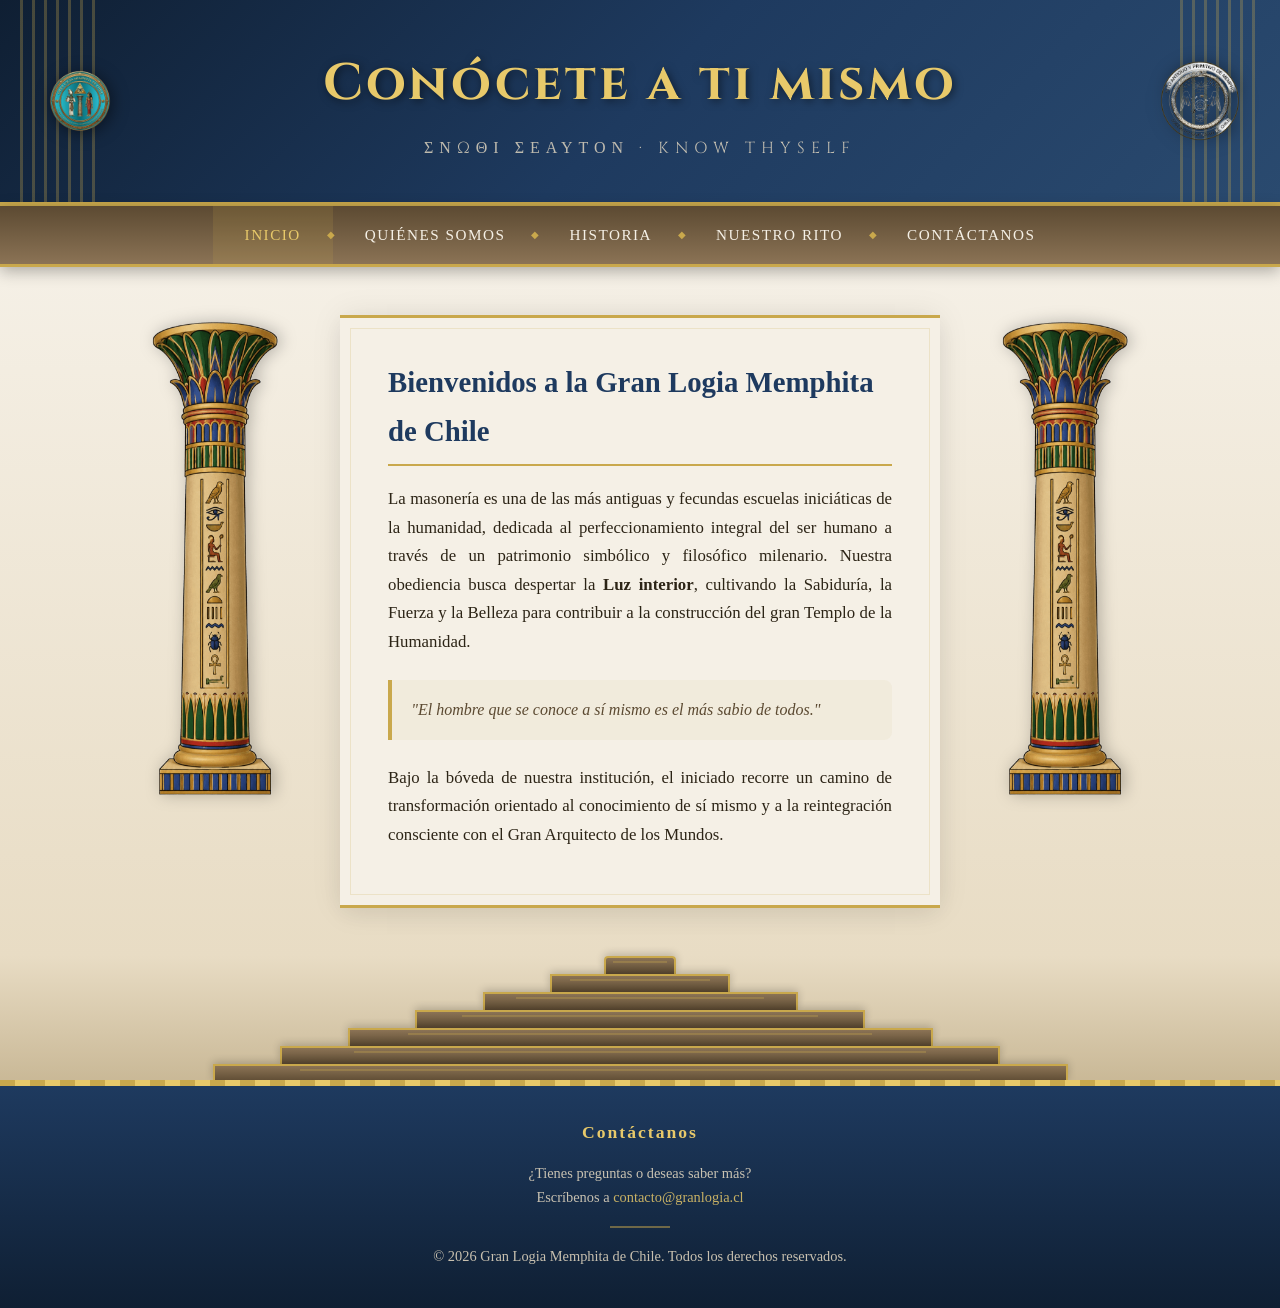
==== commit 9af8863e: "Se cambia conocete a ti mismo en griego, indicado por Stavros" ====
--- a/index.html
+++ b/index.html
@@ -26,7 +26,7 @@
       
       <div class="banner-text">
         <h1>Conócete a ti mismo</h1>
-        <p class="banner-sub">γνῶθι σεαυτόν · Know Thyself</p>
+        <p class="banner-sub">ΣΝΩΘΙ ΣΕΑΥΤΟΝ · Know Thyself</p>
       </div>
       
       <div class="banner-icon banner-icon-right">
